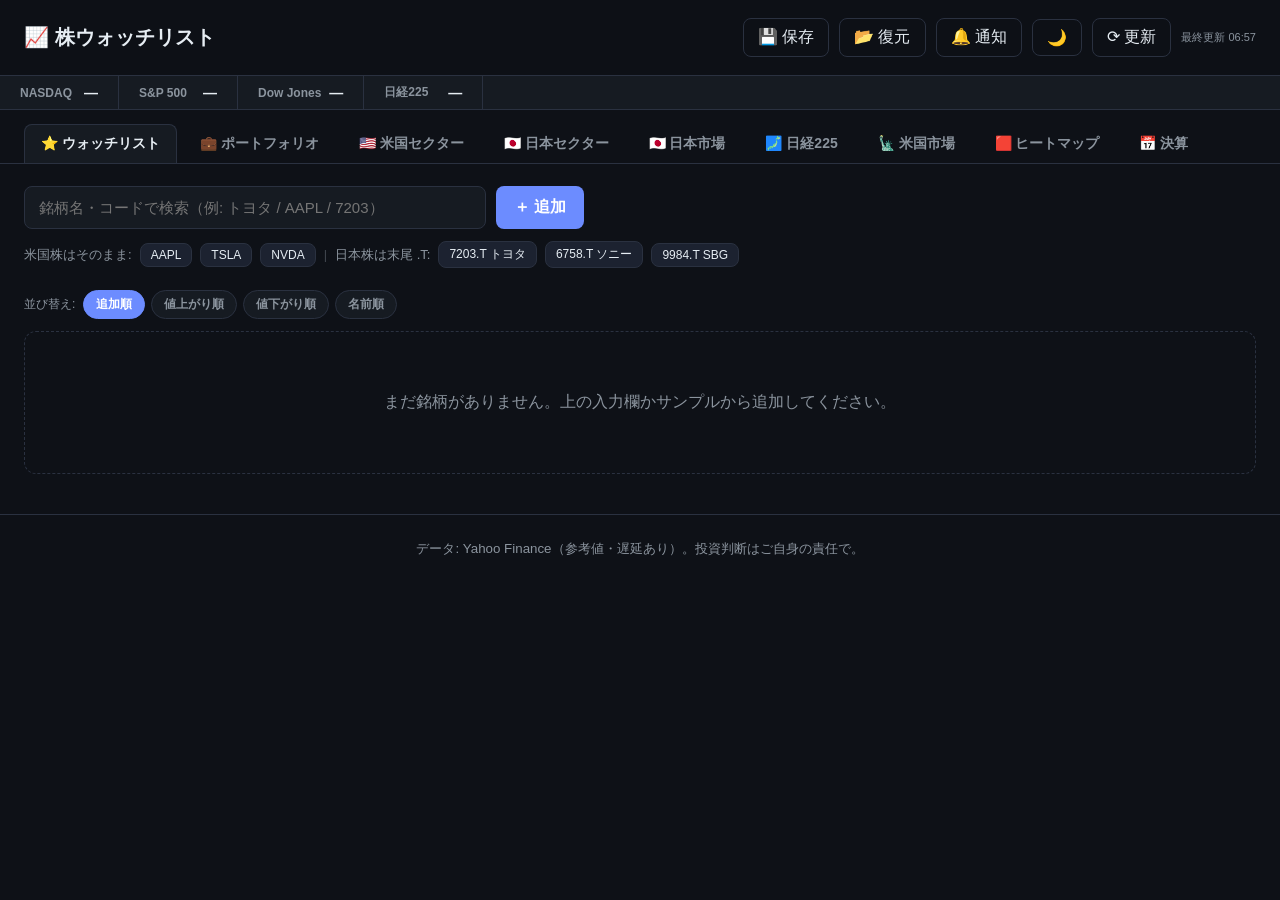
==== index.html @ 293731a1 "半導体材料グループの日米混在を日本/米国に分割 化合物半導体/フォトレジスト/フォトマスク/半導体ガス/CMP/ターゲット/ MLCC/水晶デバイス/インダクタ抵抗器の9カテゴリを(日本)(米国)に分" ====
<!DOCTYPE html>
<html lang="ja">
<head>
  <meta charset="UTF-8" />
  <meta name="viewport" content="width=device-width, initial-scale=1.0, viewport-fit=cover" />
  <meta name="mobile-web-app-capable" content="yes" />
  <meta name="apple-mobile-web-app-capable" content="yes" />
  <meta name="apple-mobile-web-app-status-bar-style" content="black-translucent" />
  <meta name="apple-mobile-web-app-title" content="株ウォッチ" />
  <meta name="theme-color" content="#0e1117" />
  <title>株ウォッチリスト</title>
  <link rel="manifest" href="manifest.json" />
  <link rel="apple-touch-icon" href="icons/icon-180.png" />
  <link rel="stylesheet" href="style.css?v=20260705b" />
</head>
<body>
  <header class="topbar">
    <h1>📈 株ウォッチリスト</h1>
    <div class="refresh-area">
      <button id="exportBtn" class="ghost" title="ウォッチリスト・保有株・アラートをファイルに保存（バックアップ）">💾 保存</button>
      <button id="importBtn" class="ghost" title="バックアップファイルから復元">📂 復元</button>
      <input id="importFile" type="file" accept="application/json,.json" hidden />
      <button id="notifyBtn" class="ghost" title="レーティング・目標株価の変化をスマホに通知">🔔 通知</button>
      <button id="themeToggle" class="ghost" title="ライト/ダーク切替">🌙</button>
      <button id="refreshBtn" class="ghost" title="最新の価格に更新">⟳ 更新</button>
      <span id="lastUpdated" class="last-updated"></span>
    </div>
  </header>

  <!-- 主要指数ストリップ -->
  <div class="index-strip" id="indexStrip">
    <div class="idx-tile skeleton"></div>
    <div class="idx-tile skeleton"></div>
    <div class="idx-tile skeleton"></div>
    <div class="idx-tile skeleton"></div>
  </div>

  <nav class="tabs">
    <button class="tab active" data-view="watchlist">⭐ ウォッチリスト</button>
    <button class="tab" data-view="portfolio">💼 ポートフォリオ</button>
    <button class="tab" data-view="sectors-us">🇺🇸 米国セクター</button>
    <button class="tab" data-view="sectors-jp">🇯🇵 日本セクター</button>
    <button class="tab" data-view="jp">🇯🇵 日本市場</button>
    <button class="tab" data-view="n225">🗾 日経225</button>
    <button class="tab" data-view="dow">🗽 米国市場</button>
    <button class="tab" data-view="heatmap">🟥 ヒートマップ</button>
    <button class="tab" data-view="earnings">📅 決算</button>
  </nav>

  <!-- ウォッチリスト画面 -->
  <div id="view-watchlist" class="view">
    <section class="add-area">
      <form id="addForm" autocomplete="off">
        <div class="search-wrap">
          <input id="symbolInput" type="text" placeholder="銘柄名・コードで検索（例: トヨタ / AAPL / 7203）" />
          <div id="searchResults" class="search-results" hidden></div>
        </div>
        <button type="submit">＋ 追加</button>
      </form>
      <div class="hints">
        <span>米国株はそのまま:</span>
        <button class="chip" data-symbol="AAPL">AAPL</button>
        <button class="chip" data-symbol="TSLA">TSLA</button>
        <button class="chip" data-symbol="NVDA">NVDA</button>
        <span class="sep">|</span>
        <span>日本株は末尾 .T:</span>
        <button class="chip" data-symbol="7203.T">7203.T トヨタ</button>
        <button class="chip" data-symbol="6758.T">6758.T ソニー</button>
        <button class="chip" data-symbol="9984.T">9984.T SBG</button>
      </div>
    </section>

    <main>
      <div class="sort-bar" id="sortBar">
        <span class="sort-label">並び替え:</span>
        <button class="sort-btn active" data-sort="added">追加順</button>
        <button class="sort-btn" data-sort="gain">値上がり順</button>
        <button class="sort-btn" data-sort="loss">値下がり順</button>
        <button class="sort-btn" data-sort="name">名前順</button>
      </div>
      <div id="empty" class="empty">まだ銘柄がありません。上の入力欄かサンプルから追加してください。</div>
      <div id="list" class="cards"></div>
    </main>
  </div>

  <!-- ポートフォリオ画面 -->
  <div id="view-portfolio" class="view" hidden>
    <section class="add-area">
      <form id="holdingForm" class="holding-form" autocomplete="off">
        <div class="search-wrap pf-search">
          <input id="hSymbol" type="text" placeholder="銘柄名・コード（例: トヨタ / AAPL / 7203）" />
          <div id="hSearchResults" class="search-results" hidden></div>
        </div>
        <input id="hShares" type="number" step="any" min="0" placeholder="株数" />
        <input id="hCost" type="number" step="any" min="0" placeholder="平均取得単価" />
        <button type="submit">＋ 登録</button>
      </form>
      <p class="view-note">保有している株を登録すると、現在値から含み損益を自動計算します。合計は概算で日本円に換算して表示します（データはこの端末内にのみ保存されます）。</p>
    </section>
    <main>
      <div id="pfSummary" class="pf-summary"></div>
      <div id="pfChart" class="pf-chart" hidden></div>
      <div id="pfEmpty" class="empty">まだ保有銘柄がありません。上のフォームから登録してください。</div>
      <div id="pfList" class="pf-list"></div>
    </main>
  </div>

  <!-- 米国セクター画面 -->
  <div id="view-sectors-us" class="view" hidden>
    <main>
      <p class="view-note">業種をクリックすると、その分野の代表的な米国株の現在値が表示されます。気になる銘柄は「⭐」でウォッチリストに追加できます。</p>
      <div id="sectorList" class="sectors"></div>
    </main>
  </div>

  <!-- 日本セクター画面 -->
  <div id="view-sectors-jp" class="view" hidden>
    <main>
      <p class="view-note">SBI証券などで使われる東証の業種分類です。業種をクリックすると代表的な日本株の現在値が表示されます。「⭐」でウォッチリストに追加できます。</p>
      <div id="sectorListJp" class="sectors"></div>
    </main>
  </div>

  <!-- 日経225ダッシュボード画面 -->
  <!-- 日本市場 全体ダッシュボード -->
  <div id="view-jp" class="view" hidden>
    <main>
      <!-- 主要マーケット（指数） -->
      <div id="jpMarkets" class="n225-markets">
        <div class="n225-mk skeleton"></div>
        <div class="n225-mk skeleton"></div>
        <div class="n225-mk skeleton"></div>
        <div class="n225-mk skeleton"></div>
        <div class="n225-mk skeleton"></div>
        <div class="n225-mk skeleton"></div>
      </div>

      <!-- 業種別 騰落 -->
      <p class="view-note">業種別の騰落（その業種の主要銘柄の平均前日比）。今日はどの業種が買われ・売られているかが一目でわかります。</p>
      <div id="jpSectors" class="n225-sectors"></div>

      <!-- 値上がり率／値下がり率ランキング（市場全体） -->
      <div class="kt-head">
        <p class="view-note">日本市場全体（東証全銘柄）の本日の値上がり率・値下がり率ランキングです。日経225だけでなく全市場が対象。タップでチャートが開きます。</p>
        <button id="jpReload" class="kt-reload">🔄 最新に更新</button>
      </div>
      <div class="n225-contrib">
        <div class="n225-col">
          <div class="n225-col-head up">📈 値上がり率ランキング</div>
          <div id="jpUp" class="n225-rank"></div>
        </div>
        <div class="n225-col">
          <div class="n225-col-head down">📉 値下がり率ランキング</div>
          <div id="jpDown" class="n225-rank"></div>
        </div>
      </div>

      <!-- 主要銘柄ヒートマップ -->
      <p class="view-note">日本の主要銘柄のヒートマップ。緑が上昇・赤が下落、タイルの大きさは株価の高さの目安です。</p>
      <div id="jpHeatmap" class="n225-heatmap"></div>
    </main>
  </div>

  <div id="view-n225" class="view" hidden>
    <main>
      <!-- 主要マーケット -->
      <div id="n225Markets" class="n225-markets">
        <div class="n225-mk skeleton"></div>
        <div class="n225-mk skeleton"></div>
        <div class="n225-mk skeleton"></div>
        <div class="n225-mk skeleton"></div>
        <div class="n225-mk skeleton"></div>
        <div class="n225-mk skeleton"></div>
      </div>

      <!-- 業種別 騰落 -->
      <p class="view-note">業種別の騰落（その業種の主要銘柄の平均前日比）。今日はどの業種が買われ・売られているかが一目でわかります。</p>
      <div id="n225Sectors" class="n225-sectors"></div>

      <!-- 値上がり率／値下がり率ランキング -->
      <p class="view-note">日経平均の構成銘柄を「値上がり率・値下がり率（前日比％）」の大きい順に並べたランキングです。右側の小さい数字は指数への寄与度（何ポイント動かしたか）です。タップでチャートが開きます。</p>
      <div class="n225-contrib">
        <div class="n225-col">
          <div class="n225-col-head up">📈 値上がり率トップ</div>
          <div id="n225Up" class="n225-rank"></div>
        </div>
        <div class="n225-col">
          <div class="n225-col-head down">📉 値下がり率トップ</div>
          <div id="n225Down" class="n225-rank"></div>
        </div>
      </div>

      <!-- 主要構成銘柄ヒートマップ -->
      <p class="view-note">主要構成銘柄のヒートマップ。緑が上昇・赤が下落、タイルの大きさは日経平均への影響度（株価の高さ）の目安です。</p>
      <div id="n225Heatmap" class="n225-heatmap"></div>
    </main>
  </div>

  <!-- 米国市場ダッシュボード画面（ダウ30） -->
  <div id="view-dow" class="view" hidden>
    <main>
      <!-- 主要マーケット -->
      <div id="dowMarkets" class="n225-markets">
        <div class="n225-mk skeleton"></div>
        <div class="n225-mk skeleton"></div>
        <div class="n225-mk skeleton"></div>
        <div class="n225-mk skeleton"></div>
        <div class="n225-mk skeleton"></div>
        <div class="n225-mk skeleton"></div>
      </div>

      <!-- 業種別 騰落 -->
      <p class="view-note">業種別の騰落（その業種の主要米国株の平均前日比）。今日はどの業種が買われ・売られているかが一目でわかります。</p>
      <div id="dowSectors" class="n225-sectors"></div>

      <!-- 値上がり率／値下がり率ランキング -->
      <p class="view-note">NYダウ（ダウ30）の構成銘柄を「値上がり率・値下がり率（前日比％）」の大きい順に並べたランキングです。右側の小さい数字は指数への寄与度（何ポイント動かしたか）です。タップでチャートが開きます。</p>
      <div class="n225-contrib">
        <div class="n225-col">
          <div class="n225-col-head up">📈 値上がり率トップ</div>
          <div id="dowUp" class="n225-rank"></div>
        </div>
        <div class="n225-col">
          <div class="n225-col-head down">📉 値下がり率トップ</div>
          <div id="dowDown" class="n225-rank"></div>
        </div>
      </div>

      <!-- ダウ30構成銘柄ヒートマップ -->
      <p class="view-note">ダウ30 全構成銘柄のヒートマップ。緑が上昇・赤が下落、タイルの大きさはダウへの影響度（株価の高さ）の目安です。</p>
      <div id="dowHeatmap" class="n225-heatmap"></div>
    </main>
  </div>

  <!-- ヒートマップ画面 -->
  <div id="view-heatmap" class="view" hidden>
    <main>
      <p class="view-note">前日比をヒートマップで表示します。緑が上昇・赤が下落。クリックでチャートが開きます。</p>
      <div class="hm-toolbar">
        <button class="hm-mode-btn active" data-mode="sectors">🏢 セクター</button>
        <button class="hm-mode-btn" data-mode="semi">🔬 半導体・AI</button>
      </div>
      <div id="heatmapView"></div>
    </main>
  </div>

  <!-- ニュース画面 -->
  <!-- 決算カレンダー画面 -->
  <div id="view-earnings" class="view" hidden>
    <main>
      <p class="view-note">ウォッチリストとポートフォリオに登録した銘柄の次回決算予定日です。近い順に並びます。「予」は予定（推定）日を表します。決算前後は値動きが大きくなりやすいので注意。</p>
      <div id="earningsList" class="earnings-list"></div>
    </main>
  </div>

  <footer>
    <small>データ: Yahoo Finance（参考値・遅延あり）。投資判断はご自身の責任で。</small>
  </footer>

  <!-- 銘柄をクリックしたときに出るチャート画面 -->
  <div id="chartModal" class="modal" hidden>
    <div class="modal-backdrop"></div>
    <div class="modal-card">
      <button class="modal-close" title="閉じる">×</button>
      <div class="modal-head">
        <div class="modal-name">—</div>
        <div class="modal-symbol">—</div>
      </div>
      <div class="modal-price-row">
        <span class="modal-price">—</span>
        <span class="modal-change flat">&nbsp;</span>
      </div>
      <div class="modal-ranges">
        <button class="range-btn" data-range="1d" data-interval="5m">1日</button>
        <button class="range-btn" data-range="5d" data-interval="30m">1週</button>
        <button class="range-btn active" data-range="1mo" data-interval="1d">1ヶ月</button>
        <button class="range-btn" data-range="6mo" data-interval="1d">6ヶ月</button>
        <button class="range-btn" data-range="1y" data-interval="1d">1年</button>
        <button class="range-btn" data-range="5y" data-interval="1wk">5年</button>
      </div>
      <div class="modal-ma-legend"></div>
      <div class="modal-chart-wrap">
        <div class="modal-ohlc"></div>
        <svg class="modal-chart" viewBox="0 0 640 300" preserveAspectRatio="none"></svg>
        <div class="modal-axis"></div>
        <div class="modal-tooltip" hidden></div>
        <div class="modal-status"></div>
      </div>
    </div>
  </div>

  <!-- 価格アラート設定 -->
  <div id="alertModal" class="modal" hidden>
    <div class="modal-backdrop"></div>
    <div class="modal-card alert-card">
      <button class="modal-close" title="閉じる">×</button>
      <div class="modal-name alert-title">🔔 アラート設定</div>
      <div class="modal-symbol alert-sym">—</div>
      <p class="alert-note">指定した価格に達したら通知します。空欄にすると、その条件はオフになります。</p>
      <label class="alert-field">
        <span>📈 この価格以上になったら知らせる</span>
        <input type="number" step="any" id="alertAbove" placeholder="例: 200" />
      </label>
      <label class="alert-field">
        <span>📉 この価格以下になったら知らせる</span>
        <input type="number" step="any" id="alertBelow" placeholder="例: 150" />
      </label>
      <div class="alert-divider">― 前日比（%）でも通知 ―</div>
      <label class="alert-field">
        <span>📈 前日比がこの％以上 上がったら知らせる</span>
        <input type="number" step="any" id="alertPctUp" placeholder="例: 5" />
      </label>
      <label class="alert-field">
        <span>📉 前日比がこの％以上 下がったら知らせる</span>
        <input type="number" step="any" id="alertPctDown" placeholder="例: 5" />
      </label>
      <div class="alert-actions">
        <button id="alertSave" class="alert-save">保存する</button>
        <button id="alertClear" class="alert-clear">解除</button>
      </div>
    </div>
  </div>

  <script src="app.js?v=20260705b"></script>
</body>
</html>
---- style.css ----
:root {
  --bg: #0e1117;
  --panel: #161b22;
  --panel-2: #1c2230;
  --border: #2a3140;
  --text: #e6edf3;
  --muted: #8b949e;
  --up: #2ec26a;
  --down: #f6685e;
  --accent: #6c8cff;
}

:root[data-theme="light"] {
  --bg: #f4f6fa;
  --panel: #ffffff;
  --panel-2: #eef1f6;
  --border: #d4dae3;
  --text: #1a2230;
  --muted: #5d6b7e;
  --up: #1a9e5a;
  --down: #e0463c;
  --accent: #3a5bdc;
}

* { box-sizing: border-box; }

body {
  margin: 0;
  font-family: -apple-system, BlinkMacSystemFont, "Hiragino Sans", "Segoe UI", sans-serif;
  background: var(--bg);
  color: var(--text);
  min-height: 100vh;
}

.topbar {
  display: flex;
  align-items: center;
  justify-content: space-between;
  padding: 18px 24px;
  border-bottom: 1px solid var(--border);
  position: sticky;
  top: 0;
  background: rgba(14, 17, 23, 0.92);
  backdrop-filter: blur(8px);
}

.topbar h1 { font-size: 20px; margin: 0; }

.refresh-area { display: flex; align-items: center; gap: 10px; }
.last-updated { font-size: 11px; color: var(--muted); white-space: nowrap; }

button {
  cursor: pointer;
  font: inherit;
  border-radius: 8px;
  border: none;
}

button.ghost {
  background: transparent;
  color: var(--text);
  border: 1px solid var(--border);
  padding: 8px 14px;
}
button.ghost:hover { background: var(--panel-2); }
button.ghost.active { background: var(--up); border-color: var(--up); color: #fff; }

/* 主要指数ストリップ */
.index-strip {
  display: flex;
  gap: 0;
  overflow-x: auto;
  border-bottom: 1px solid var(--border);
  background: var(--panel);
  scrollbar-width: none;
}
.index-strip::-webkit-scrollbar { display: none; }

.idx-tile {
  display: flex;
  align-items: center;
  gap: 8px;
  padding: 8px 20px;
  border-right: 1px solid var(--border);
  white-space: nowrap;
  flex-shrink: 0;
}
.idx-tile.skeleton {
  width: 160px;
  height: 36px;
  background: linear-gradient(90deg, var(--panel) 25%, var(--panel-2) 50%, var(--panel) 75%);
  background-size: 200% 100%;
  animation: shimmer 1.4s infinite;
}
@keyframes shimmer { 0%{background-position:200% 0} 100%{background-position:-200% 0} }

.idx-label { color: var(--muted); font-size: 12px; font-weight: 600; min-width: 56px; }
.idx-price { font-size: 14px; font-weight: 700; font-variant-numeric: tabular-nums; }
.idx-change { font-size: 12px; font-weight: 600; }
.idx-change.up  { color: var(--up); }
.idx-change.down{ color: var(--down); }
.idx-change.flat{ color: var(--muted); }

.tabs {
  display: flex;
  gap: 6px;
  padding: 14px 24px 0;
  border-bottom: 1px solid var(--border);
  overflow-x: auto;
  scrollbar-width: none;
  -webkit-overflow-scrolling: touch;
}
.tabs::-webkit-scrollbar { display: none; }

.tab {
  background: transparent;
  color: var(--muted);
  border: 1px solid transparent;
  border-bottom: none;
  padding: 10px 16px;
  border-radius: 8px 8px 0 0;
  font-size: 14px;
  font-weight: 600;
  white-space: nowrap;
  flex-shrink: 0;
}
.tab:hover { color: var(--text); }
.tab.active {
  color: var(--text);
  background: var(--panel);
  border-color: var(--border);
}

.view-note {
  color: var(--muted);
  font-size: 13px;
  max-width: 720px;
  margin: 4px 0 18px;
  line-height: 1.6;
}

.kt-head { display: flex; align-items: flex-start; gap: 14px; flex-wrap: wrap; }
.kt-head .view-note { flex: 1 1 320px; }
.kt-reload {
  flex: 0 0 auto;
  background: var(--card);
  border: 1px solid var(--border);
  color: var(--text);
  border-radius: 9px;
  padding: 8px 14px;
  font-size: 13px;
  cursor: pointer;
  white-space: nowrap;
}
.kt-reload:hover { border-color: var(--accent); }

.sectors { display: flex; flex-direction: column; gap: 12px; }

.sector {
  border: 1px solid var(--border);
  border-radius: 12px;
  overflow: hidden;
  background: var(--panel);
}

.sector-head {
  width: 100%;
  display: flex;
  align-items: center;
  gap: 12px;
  padding: 14px 18px;
  background: transparent;
  color: var(--text);
  font-size: 15px;
  font-weight: 600;
  border-radius: 0;
}
.sector-head:hover { background: var(--panel-2); }
.sector-title { flex: 1; text-align: left; }
.sector-count { color: var(--muted); font-size: 12px; font-weight: 400; }
.sector-avg { font-weight: 700; font-variant-numeric: tabular-nums; }
.sector-avg.up   { color: var(--up); }
.sector-avg.down { color: var(--down); }
.sector-arrow { color: var(--muted); transition: transform 0.2s; }
.sector-head.open .sector-arrow { transform: rotate(180deg); }

.sector-body {
  border-top: 1px solid var(--border);
  padding: 6px 0;
}

.srow {
  display: grid;
  grid-template-columns: 32px 70px 1fr auto auto;
  align-items: center;
  gap: 10px;
  padding: 9px 18px;
  font-size: 14px;
}
.srow + .srow { border-top: 1px solid rgba(255, 255, 255, 0.04); }
.srow:hover { background: var(--panel-2); }

.star {
  background: transparent;
  color: var(--muted);
  font-size: 18px;
  line-height: 1;
  padding: 2px;
}
.star:hover { color: #f5c451; }

.srow-symbol { font-weight: 600; }
.srow-name { color: var(--muted); white-space: nowrap; overflow: hidden; text-overflow: ellipsis; }
.srow-tag {
  display: inline-block;
  margin-left: 8px;
  padding: 2px 8px;
  font-size: 11px;
  font-weight: 600;
  color: var(--accent);
  background: rgba(108, 140, 255, 0.12);
  border: 1px solid rgba(108, 140, 255, 0.3);
  border-radius: 999px;
  vertical-align: middle;
}
.srow-name .nm { white-space: nowrap; overflow: hidden; text-overflow: ellipsis; }
.trend-note { color: var(--muted); font-size: 13px; padding: 12px 18px; }
.srow-price { font-variant-numeric: tabular-nums; text-align: right; }
.srow-change { font-weight: 600; text-align: right; min-width: 72px; }
.srow-change.up { color: var(--up); }
.srow-change.down { color: var(--down); }
.srow-change.flat { color: var(--muted); }
.srow.loading .srow-price { color: var(--muted); }

@media (max-width: 520px) {
  .srow { grid-template-columns: 28px 56px 1fr auto; }
  .srow-name { display: none; }
}

.add-area { padding: 22px 24px 6px; }

#addForm {
  display: flex;
  gap: 10px;
  max-width: 560px;
}

#symbolInput {
  flex: 1;
  padding: 12px 14px;
  border-radius: 8px;
  border: 1px solid var(--border);
  background: var(--panel);
  color: var(--text);
  font-size: 15px;
}
#symbolInput:focus { outline: none; border-color: var(--accent); }

#addForm button[type="submit"] {
  background: var(--accent);
  color: #fff;
  padding: 0 18px;
  font-weight: 600;
}
#addForm button[type="submit"]:hover { filter: brightness(1.1); }

.hints {
  margin-top: 12px;
  font-size: 13px;
  color: var(--muted);
  display: flex;
  flex-wrap: wrap;
  align-items: center;
  gap: 8px;
}
.hints .sep { opacity: 0.4; }

.chip {
  background: var(--panel-2);
  color: var(--text);
  border: 1px solid var(--border);
  padding: 4px 10px;
  font-size: 12px;
}
.chip:hover { border-color: var(--accent); }

main { padding: 16px 24px 40px; }

.empty {
  color: var(--muted);
  text-align: center;
  padding: 60px 20px;
  border: 1px dashed var(--border);
  border-radius: 12px;
}

.cards {
  display: grid;
  grid-template-columns: repeat(auto-fill, minmax(300px, 1fr));
  gap: 16px;
}

.card {
  background: var(--panel);
  border: 1px solid var(--border);
  border-radius: 14px;
  padding: 16px 18px;
  position: relative;
  overflow: hidden;
}

.card .remove {
  position: absolute;
  top: 10px;
  right: 12px;
  background: transparent;
  color: var(--muted);
  font-size: 18px;
  line-height: 1;
  padding: 4px;
}
.card .remove:hover { color: var(--down); }

.card .name {
  font-weight: 600;
  font-size: 15px;
  padding-right: 52px;
  white-space: nowrap;
  overflow: hidden;
  text-overflow: ellipsis;
}
.card .symbol { color: var(--muted); font-size: 12px; margin-top: 2px; }

.search-wrap { position: relative; flex: 1; display: flex; }
.search-wrap input { width: 100%; }
.search-results {
  position: absolute;
  top: calc(100% + 4px);
  left: 0;
  right: 0;
  background: var(--panel);
  border: 1px solid var(--border);
  border-radius: 10px;
  box-shadow: 0 8px 24px rgba(0,0,0,0.35);
  z-index: 50;
  max-height: 320px;
  overflow-y: auto;
}
.search-item {
  display: flex;
  align-items: baseline;
  gap: 8px;
  padding: 9px 12px;
  cursor: pointer;
  border-bottom: 1px solid var(--border);
}
.search-item:last-child { border-bottom: none; }
.search-item:hover { background: var(--panel-2); }
.si-sym { font-weight: 700; font-size: 13px; min-width: 64px; }
.si-name {
  flex: 1;
  font-size: 12px;
  color: var(--text);
  white-space: nowrap;
  overflow: hidden;
  text-overflow: ellipsis;
}
.si-meta { font-size: 11px; color: var(--muted); white-space: nowrap; }

.sort-bar {
  display: flex;
  align-items: center;
  gap: 6px;
  flex-wrap: wrap;
  margin-bottom: 12px;
}
.sort-label { font-size: 12px; color: var(--muted); margin-right: 2px; }
.sort-btn {
  background: var(--panel);
  border: 1px solid var(--border);
  color: var(--muted);
  border-radius: 999px;
  padding: 5px 12px;
  font-size: 12px;
  font-weight: 600;
  cursor: pointer;
}
.sort-btn.active { background: var(--accent); color: #fff; border-color: var(--accent); }

/* ===== ポートフォリオ ===== */
.holding-form { display: flex; gap: 8px; flex-wrap: wrap; }
.holding-form input { flex: 1; min-width: 100px; }
.holding-form .pf-search { flex: 2; min-width: 160px; }
.holding-form .pf-search input#hSymbol { flex: 1; width: 100%; min-width: 0; }
.pf-summary {
  display: grid;
  grid-template-columns: repeat(auto-fit, minmax(160px, 1fr));
  gap: 10px;
  margin-bottom: 16px;
}
.pf-sum-item {
  background: var(--panel);
  border: 1px solid var(--border);
  border-radius: 10px;
  padding: 12px 14px;
  display: flex;
  flex-direction: column;
  gap: 4px;
}
.pf-sum-k { font-size: 12px; color: var(--muted); }
.pf-sum-v { font-size: 18px; font-weight: 700; }
.pf-sum-v.up { color: var(--up); }
.pf-sum-v.down { color: var(--down); }
.pf-sum-note { grid-column: 1 / -1; font-size: 11px; color: var(--muted); }

.pf-list {
  display: grid;
  grid-template-columns: repeat(auto-fill, minmax(260px, 1fr));
  gap: 12px;
}
.pf-card {
  position: relative;
  background: var(--panel);
  border: 1px solid var(--border);
  border-radius: 12px;
  padding: 14px;
  cursor: pointer;
}
.pf-card:hover { border-color: var(--accent); }
.pf-remove {
  position: absolute;
  top: 8px;
  right: 8px;
  background: transparent;
  border: none;
  color: var(--muted);
  font-size: 18px;
  cursor: pointer;
  line-height: 1;
}
.pf-remove:hover { color: var(--down); }
.pf-head { display: flex; flex-direction: column; gap: 2px; margin-bottom: 10px; padding-right: 20px; }
.pf-name { font-size: 14px; font-weight: 700; }
.pf-sym { font-size: 12px; color: var(--muted); }
.pf-grid {
  display: grid;
  grid-template-columns: 1fr 1fr;
  gap: 6px 10px;
  margin-bottom: 10px;
}
.pf-grid > div { display: flex; justify-content: space-between; font-size: 13px; }
.pf-k { color: var(--muted); }
.pf-v { font-weight: 600; }
.pf-pl { font-size: 15px; font-weight: 700; text-align: right; }
.pf-pl.up { color: var(--up); }
.pf-pl.down { color: var(--down); }
.pf-day { font-size: 12px; font-weight: 600; text-align: right; margin-top: 4px; }
.pf-day.up { color: var(--up); }
.pf-day.down { color: var(--down); }
.pf-div { font-size: 12px; color: var(--muted); text-align: right; margin-top: 2px; }
.pf-err { color: var(--muted); font-size: 13px; padding: 6px 0; }

/* 構成比ドーナツチャート */
.pf-chart {
  background: var(--panel);
  border: 1px solid var(--border);
  border-radius: 12px;
  padding: 14px 16px;
  margin-bottom: 16px;
}
.pf-chart-title { font-size: 13px; font-weight: 700; margin-bottom: 10px; }
.pf-chart-body { display: flex; align-items: center; gap: 20px; flex-wrap: wrap; }
.pf-donut { flex: 0 0 auto; }
.pf-legend {
  flex: 1;
  min-width: 180px;
  display: grid;
  grid-template-columns: repeat(auto-fill, minmax(150px, 1fr));
  gap: 4px 14px;
}
.pf-leg-item { display: flex; align-items: center; gap: 6px; font-size: 12px; }
.pf-leg-dot { width: 10px; height: 10px; border-radius: 3px; flex: 0 0 auto; }
.pf-leg-name { flex: 1; overflow: hidden; text-overflow: ellipsis; white-space: nowrap; }
.pf-leg-pct { color: var(--muted); font-weight: 600; }

/* ===== 決算カレンダー ===== */
.earnings-list { display: flex; flex-direction: column; gap: 2px; }
.earn-empty { color: var(--muted); font-size: 14px; padding: 24px 8px; text-align: center; }
.earn-head {
  font-size: 13px;
  font-weight: 700;
  color: var(--muted);
  margin: 14px 0 6px;
}
.earn-head.past { opacity: 0.7; }
.earn-row {
  display: flex;
  align-items: center;
  gap: 12px;
  padding: 10px 12px;
  background: var(--panel);
  border: 1px solid var(--border);
  border-radius: 10px;
  cursor: pointer;
}
.earn-row:hover { border-color: var(--accent); }
.earn-row.soon { border-left: 4px solid var(--accent); }
.earn-date { display: flex; flex-direction: column; min-width: 78px; }
.earn-md { font-size: 16px; font-weight: 700; }
.earn-md small { font-size: 11px; color: var(--muted); font-weight: 600; }
.earn-when { font-size: 11px; color: var(--accent); font-weight: 600; }
.earn-info { display: flex; flex-direction: column; flex: 1; min-width: 0; }
.earn-nm {
  font-size: 14px;
  font-weight: 600;
  white-space: nowrap;
  overflow: hidden;
  text-overflow: ellipsis;
}
.earn-sym { font-size: 12px; color: var(--muted); }
.earn-est {
  display: inline-block;
  background: var(--panel-2);
  color: var(--muted);
  border-radius: 4px;
  padding: 0 4px;
  font-size: 10px;
}

.card .price {
  font-size: 26px;
  font-weight: 700;
  margin: 12px 0 2px;
}
.card .price-jpy { font-size: 12px; color: var(--muted); margin-bottom: 2px; min-height: 14px; }
.card .price-jpy:empty { display: none; }

.card .change { font-size: 14px; font-weight: 600; }
.card .change.up { color: var(--up); }
.card .change.down { color: var(--down); }
.card .change.flat { color: var(--muted); }

.card .spark { margin-top: 12px; width: 100%; height: 56px; display: block; }

.card .metrics,
.pf-card .metrics {
  display: grid;
  grid-template-columns: repeat(2, 1fr);
  gap: 4px 10px;
  margin-top: 12px;
  padding-top: 10px;
  border-top: 1px solid var(--border);
  font-size: 11px;
}
.card .metrics .m,
.pf-card .metrics .m {
  display: flex;
  justify-content: space-between;
  align-items: baseline;
  gap: 6px;
  min-width: 0;
}
.card .metrics .m b,
.pf-card .metrics .m b {
  color: var(--muted);
  font-weight: 500;
  white-space: nowrap;
}
.card .metrics .m span,
.pf-card .metrics .m span {
  font-weight: 600;
  text-align: right;
  overflow: hidden;
  text-overflow: ellipsis;
  white-space: nowrap;
}
.card .metrics .m:last-child:nth-child(odd),
.pf-card .metrics .m:last-child:nth-child(odd) {
  grid-column: 1 / -1;
}

.card.loading .price,
.card.loading .change { color: var(--muted); }

.card .err {
  color: var(--down);
  font-size: 13px;
  margin-top: 10px;
}

footer {
  text-align: center;
  color: var(--muted);
  padding: 24px;
  border-top: 1px solid var(--border);
}

/* クリック可能な行・カード */
.srow { cursor: pointer; }
.card { cursor: pointer; }

/* チャートモーダル */
.modal {
  position: fixed;
  inset: 0;
  z-index: 50;
  display: flex;
  align-items: center;
  justify-content: center;
  padding: 20px;
}
.modal[hidden] { display: none; }

.modal-backdrop {
  position: absolute;
  inset: 0;
  background: rgba(0, 0, 0, 0.6);
  backdrop-filter: blur(3px);
}

.modal-card {
  position: relative;
  z-index: 1;
  width: 100%;
  max-width: 720px;
  background: var(--panel);
  border: 1px solid var(--border);
  border-radius: 16px;
  padding: 22px 24px 24px;
  box-shadow: 0 20px 60px rgba(0, 0, 0, 0.5);
}

.modal-close {
  position: absolute;
  top: 14px;
  right: 16px;
  background: transparent;
  color: var(--muted);
  font-size: 22px;
  line-height: 1;
  padding: 4px 8px;
}
.modal-close:hover { color: var(--text); }

.modal-name {
  font-size: 19px;
  font-weight: 700;
  padding-right: 32px;
  white-space: nowrap;
  overflow: hidden;
  text-overflow: ellipsis;
}
.modal-symbol { color: var(--muted); font-size: 13px; margin-top: 2px; }

.modal-price-row {
  display: flex;
  align-items: baseline;
  gap: 12px;
  margin: 14px 0 4px;
}
.modal-price { font-size: 30px; font-weight: 700; font-variant-numeric: tabular-nums; }
.modal-change { font-size: 15px; font-weight: 600; }
.modal-change.up { color: var(--up); }
.modal-change.down { color: var(--down); }
.modal-change.flat { color: var(--muted); }

.modal-ranges {
  display: flex;
  gap: 6px;
  flex-wrap: wrap;
  margin: 16px 0 12px;
}
.range-btn {
  background: var(--panel-2);
  color: var(--muted);
  border: 1px solid var(--border);
  padding: 6px 14px;
  font-size: 13px;
  font-weight: 600;
}
.range-btn:hover { color: var(--text); }
.range-btn.active {
  background: var(--accent);
  color: #fff;
  border-color: var(--accent);
}

.modal-chart-wrap {
  position: relative;
  display: flex;
  width: 100%;
  height: 300px;
  margin-top: 6px;
}
.modal-chart { flex: 1; height: 100%; display: block; min-width: 0; }

.modal-axis {
  position: relative;
  width: 56px;
  flex: 0 0 56px;
  border-left: 1px solid var(--border);
}
.modal-axis .axis-label {
  position: absolute;
  right: 0;
  transform: translateY(-50%);
  padding-left: 8px;
  font-size: 11px;
  color: var(--muted);
  font-variant-numeric: tabular-nums;
  white-space: nowrap;
}

.modal-tooltip {
  position: absolute;
  top: 0;
  transform: translateX(-50%);
  background: var(--panel-2);
  border: 1px solid var(--border);
  border-radius: 8px;
  padding: 6px 10px;
  font-size: 12px;
  pointer-events: none;
  white-space: nowrap;
  z-index: 2;
}
.modal-tooltip[hidden] { display: none; }
.modal-tooltip .tt-price { font-weight: 700; font-variant-numeric: tabular-nums; }
.modal-tooltip .tt-date { color: var(--muted); }

/* TradingView風 OHLCレジェンド（チャート左上） */
.modal-ohlc {
  position: absolute;
  top: 4px;
  left: 6px;
  z-index: 3;
  display: flex;
  flex-wrap: wrap;
  gap: 4px 10px;
  align-items: center;
  font-size: 11.5px;
  font-variant-numeric: tabular-nums;
  color: var(--muted);
  pointer-events: none;
  text-shadow: 0 1px 2px rgba(0, 0, 0, 0.6);
}
.modal-ohlc .ol-pair i {
  font-style: normal;
  color: #6b7280;
  margin-right: 2px;
}
.modal-ohlc .ol-pair b { font-weight: 700; }
.modal-ohlc .up, .modal-ohlc b.up { color: var(--up); }
.modal-ohlc .down, .modal-ohlc b.down { color: var(--down); }
.modal-ohlc .ol-chg { font-weight: 700; }
.modal-ohlc .ol-vol { color: #6b7280; }
.modal-ma-legend {
  display: flex;
  gap: 14px;
  align-items: center;
  font-size: 12px;
  color: var(--muted);
  margin: 2px 0 6px;
  min-height: 16px;
}
.modal-ma-legend .ma-leg { display: inline-flex; align-items: center; gap: 5px; }
.modal-ma-legend .ma-leg i { width: 16px; height: 3px; border-radius: 2px; display: inline-block; }
.modal-chart { background: rgba(0, 0, 0, 0.15); border-radius: 6px; }

.modal-status {
  position: absolute;
  inset: 0;
  display: flex;
  align-items: center;
  justify-content: center;
  color: var(--muted);
  font-size: 14px;
}
.modal-status:empty { display: none; }

@media (max-width: 520px) {
  .modal-card { padding: 18px 16px 20px; }
  .modal-chart-wrap { height: 220px; }
  .modal-price { font-size: 24px; }
}

@media (max-width: 520px) {
  #addForm { flex-direction: column; }
  .topbar h1 { font-size: 17px; }
}

/* ヒートマップ */
.hm-group { margin-bottom: 20px; }

.hm-head {
  display: flex;
  align-items: center;
  gap: 10px;
  padding: 8px 4px;
  font-size: 14px;
  font-weight: 700;
  border-left: 4px solid var(--border);
  padding-left: 10px;
  margin-bottom: 8px;
}
.hm-avg { font-size: 13px; font-weight: 700; }
.hm-avg.up   { color: var(--up); }
.hm-avg.down { color: var(--down); }
.hm-avg.flat { color: var(--muted); }
.hm-count { color: var(--muted); font-size: 12px; font-weight: 400; }

.hm-grid {
  display: grid;
  grid-template-columns: repeat(auto-fill, minmax(96px, 1fr));
  gap: 4px;
}

.hm-tile {
  display: flex;
  flex-direction: column;
  align-items: center;
  justify-content: center;
  padding: 10px 6px;
  border-radius: 6px;
  cursor: pointer;
  background: var(--panel-2);
  min-height: 72px;
  text-align: center;
  transition: filter 0.15s;
  overflow: hidden;
}
.hm-tile:hover { filter: brightness(1.25); }
.hm-tile.loading { opacity: 0.5; }
.hm-tile.hm-ah { box-shadow: inset 0 0 0 1.5px rgba(129,161,255,0.55); }

.hm-sym  { font-size: 13px; font-weight: 700; line-height: 1.2; }
.hm-pct  { font-size: 13px; font-weight: 700; margin-top: 3px; font-variant-numeric: tabular-nums; }
.hm-pct.up   { color: #b6f0ce; }
.hm-pct.down { color: #fbb8b3; }
.hm-pct.flat { color: var(--muted); }
.hm-tag  { font-size: 9px; color: rgba(255,255,255,0.6); margin-top: 2px;
           background: rgba(255,255,255,0.1); border-radius: 4px; padding: 1px 5px;
           white-space: nowrap; overflow: hidden; text-overflow: ellipsis; max-width: 90px; }
.hm-name { font-size: 10px; color: rgba(255,255,255,0.4); margin-top: 1px;
           white-space: nowrap; overflow: hidden; text-overflow: ellipsis; max-width: 90px; }

@media (max-width: 520px) {
  .hm-grid { grid-template-columns: repeat(auto-fill, minmax(76px, 1fr)); }
  .hm-tile { min-height: 60px; }
  .hm-sym  { font-size: 11px; }
  .hm-pct  { font-size: 11px; }
}

/* ニュース */
.news-toolbar {
  display: flex;
  gap: 8px;
  padding: 12px 16px;
  border-bottom: 1px solid var(--border);
  background: var(--panel);
}

.hm-toolbar {
  display: flex;
  gap: 8px;
  padding: 4px 0 14px;
  flex-wrap: wrap;
}
.hm-mode-btn {
  background: var(--panel-2);
  color: var(--muted);
  border: 1px solid var(--border);
  padding: 6px 16px;
  font-size: 13px;
  font-weight: 600;
  border-radius: 20px;
  cursor: pointer;
}
.hm-mode-btn:hover { color: var(--text); }
.hm-mode-btn.active {
  background: var(--accent);
  color: #fff;
  border-color: var(--accent);
}

.news-region-btn {
  background: var(--panel-2);
  color: var(--muted);
  border: 1px solid var(--border);
  padding: 6px 16px;
  font-size: 13px;
  font-weight: 600;
  border-radius: 20px;
}
.news-region-btn:hover { color: var(--text); }
.news-region-btn.active {
  background: var(--accent);
  color: #fff;
  border-color: var(--accent);
}

.news-list {
  display: flex;
  flex-direction: column;
}

.news-card {
  display: flex;
  gap: 14px;
  align-items: flex-start;
  padding: 14px 16px;
  border-bottom: 1px solid var(--border);
  text-decoration: none;
  color: inherit;
  transition: background 0.15s;
  cursor: pointer;
}
.news-card:hover { background: var(--panel); }

.news-body { flex: 1; min-width: 0; }
.news-title {
  font-size: 14px;
  font-weight: 600;
  line-height: 1.45;
  margin-bottom: 5px;
  display: -webkit-box;
  -webkit-line-clamp: 2;
  -webkit-box-orient: vertical;
  overflow: hidden;
}
.news-meta { font-size: 11px; color: var(--muted); }
.news-meta .news-pub { font-weight: 600; }

.news-thumb {
  width: 80px;
  height: 56px;
  object-fit: cover;
  border-radius: 6px;
  flex-shrink: 0;
  background: var(--panel-2);
}

.news-skeleton {
  height: 72px;
  background: var(--panel);
  border-bottom: 1px solid var(--border);
  animation: shimmer 1.4s infinite;
  background: linear-gradient(90deg, var(--panel) 25%, var(--panel-2) 50%, var(--panel) 75%);
  background-size: 400% 100%;
}

.news-empty {
  padding: 40px 16px;
  text-align: center;
  color: var(--muted);
  font-size: 14px;
}

.news-load-more {
  width: 100%;
  padding: 14px;
  background: transparent;
  color: var(--accent);
  border: none;
  border-top: 1px solid var(--border);
  font-size: 13px;
  font-weight: 600;
  border-radius: 0;
}
.news-load-more:hover { background: var(--panel); }
.news-load-more:disabled { color: var(--muted); cursor: default; }

/* 価格アラート（ベルボタン・バッジ・トースト・設定モーダル） */
.card .bell {
  position: absolute;
  top: 10px;
  right: 38px;
  background: transparent;
  font-size: 15px;
  line-height: 1;
  padding: 4px;
  opacity: 0.45;
  filter: grayscale(1);
}
.card .bell:hover,
.card .bell.active { opacity: 1; filter: none; }

.alert-badge {
  margin-top: 6px;
  font-size: 11px;
  font-weight: 600;
  color: var(--accent);
  background: rgba(108, 140, 255, 0.12);
  border: 1px solid rgba(108, 140, 255, 0.3);
  border-radius: 999px;
  padding: 2px 8px;
  font-variant-numeric: tabular-nums;
}

.toast {
  position: fixed;
  left: 50%;
  bottom: 24px;
  transform: translateX(-50%) translateY(140%);
  background: var(--panel-2);
  color: var(--text);
  border: 1px solid var(--accent);
  border-radius: 12px;
  padding: 12px 18px;
  font-size: 14px;
  font-weight: 600;
  box-shadow: 0 12px 40px rgba(0, 0, 0, 0.5);
  z-index: 100;
  opacity: 0;
  transition: transform 0.3s, opacity 0.3s;
  max-width: 90vw;
  text-align: center;
}
.toast.show { transform: translateX(-50%) translateY(0); opacity: 1; }

.alert-card { max-width: 420px; }
.alert-note { color: var(--muted); font-size: 13px; margin: 10px 0 18px; line-height: 1.6; }
.alert-divider { text-align: center; color: var(--muted); font-size: 12px; margin: 4px 0 14px; }
.alert-field { display: block; margin-bottom: 14px; }
.alert-field span { display: block; font-size: 13px; font-weight: 600; margin-bottom: 6px; }
.alert-field input {
  width: 100%;
  padding: 11px 12px;
  border-radius: 8px;
  border: 1px solid var(--border);
  background: var(--bg);
  color: var(--text);
  font-size: 16px;
  font-variant-numeric: tabular-nums;
}
.alert-field input:focus { outline: none; border-color: var(--accent); }
.alert-actions { display: flex; gap: 10px; margin-top: 6px; }
.alert-save {
  flex: 1;
  background: var(--accent);
  color: #fff;
  padding: 12px;
  font-weight: 600;
}
.alert-save:hover { filter: brightness(1.1); }
.alert-clear {
  background: transparent;
  color: var(--down);
  border: 1px solid var(--border);
  padding: 12px 18px;
  font-weight: 600;
}
.alert-clear:hover { border-color: var(--down); }

/* 適時開示 (IR) */
.ir-toolbar { display: flex; gap: 8px; margin-bottom: 14px; }
.ir-filter-btn {
  background: var(--panel-2);
  color: var(--muted);
  border: 1px solid var(--border);
  padding: 6px 16px;
  font-size: 13px;
  font-weight: 600;
  border-radius: 20px;
}
.ir-filter-btn:hover { color: var(--text); }
.ir-filter-btn.active { background: var(--accent); color: #fff; border-color: var(--accent); }
.ir-notify-toggle {
  margin-left: auto;
  background: var(--panel-2);
  color: var(--muted);
  border: 1px solid var(--border);
  padding: 6px 16px;
  font-size: 13px;
  font-weight: 600;
  border-radius: 20px;
}
.ir-notify-toggle:hover { color: var(--text); }
.ir-notify-toggle.active { background: rgba(46, 194, 106, 0.16); color: var(--up); border-color: rgba(46, 194, 106, 0.4); }

.ir-list { display: flex; flex-direction: column; }
.ir-card {
  display: flex;
  gap: 12px;
  align-items: flex-start;
  padding: 12px 14px;
  border-bottom: 1px solid var(--border);
  transition: background 0.15s;
}
.ir-card:hover { background: var(--panel); }
.ir-card.important { border-left: 3px solid var(--accent); }
.ir-main { flex: 1; min-width: 0; }
.ir-head { display: flex; align-items: center; gap: 8px; margin-bottom: 4px; flex-wrap: wrap; }
.ir-code { font-weight: 700; font-size: 13px; font-variant-numeric: tabular-nums; }
.ir-company { font-size: 13px; color: var(--muted); }
.ir-badge { font-size: 11px; font-weight: 700; padding: 2px 8px; border-radius: 999px; }
.ir-badge.ir-pos { color: var(--up); background: rgba(46, 194, 106, 0.14); border: 1px solid rgba(46, 194, 106, 0.3); }
.ir-badge.ir-neg { color: var(--down); background: rgba(246, 104, 94, 0.14); border: 1px solid rgba(246, 104, 94, 0.3); }
.ir-badge.ir-neu { color: var(--accent); background: rgba(108, 140, 255, 0.12); border: 1px solid rgba(108, 140, 255, 0.3); }
.ir-title { font-size: 14px; font-weight: 600; line-height: 1.45; }
.ir-meta { font-size: 11px; color: var(--muted); margin-top: 4px; }
.ir-actions { display: flex; flex-direction: column; gap: 6px; flex-shrink: 0; }
.ir-star, .ir-pdf {
  background: var(--panel-2);
  color: var(--text);
  border: 1px solid var(--border);
  padding: 5px 10px;
  font-size: 12px;
  font-weight: 600;
  text-decoration: none;
  display: inline-block;
  cursor: pointer;
}
.ir-star:hover { color: #f5c451; border-color: #f5c451; }
.ir-pdf:hover { color: var(--accent); border-color: var(--accent); }

/* スマホ全体レイアウト */
@media (max-width: 600px) {
  .topbar { padding: 12px 16px; }
  .topbar h1 { font-size: 16px; }

  .tabs { padding: 10px 12px 0; gap: 4px; }
  .tab { padding: 8px 12px; font-size: 13px; }

  main { padding: 12px 12px 32px; }
  .add-area { padding: 14px 12px 4px; }

  .cards { grid-template-columns: 1fr 1fr; gap: 10px; }
  .card { padding: 12px 14px; }
  .card .price { font-size: 20px; }

  .sector-head { padding: 12px 14px; font-size: 14px; }
  .srow { padding: 9px 14px; font-size: 13px; }

  /* モーダルをフルスクリーンに近い形に */
  .modal { padding: 0; align-items: flex-end; }
  .modal-card {
    max-width: 100%;
    border-radius: 20px 20px 0 0;
    padding: 20px 16px env(safe-area-inset-bottom, 16px);
    max-height: 90vh;
    overflow-y: auto;
  }
  .modal-chart-wrap { height: 240px; }
  .modal-price { font-size: 26px; }
  .modal-name { font-size: 17px; }

  /* ニュース */
  .news-card { padding: 12px; }
  .news-thumb { width: 64px; height: 46px; }
  .news-title { font-size: 13px; }

  footer { padding: 16px 12px; font-size: 11px; }
}

/* ===== 日経225ダッシュボード ===== */
.n225-markets {
  display: grid;
  grid-template-columns: repeat(auto-fit, minmax(150px, 1fr));
  gap: 8px;
  margin-bottom: 14px;
}
.n225-mk {
  background: var(--panel);
  border: 1px solid #222a37;
  border-radius: 10px;
  padding: 10px 12px;
  display: flex;
  flex-direction: column;
  gap: 2px;
  min-height: 62px;
}
.n225-mk.skeleton {
  background: linear-gradient(90deg, var(--panel) 25%, var(--panel-2) 50%, var(--panel) 75%);
  background-size: 200% 100%;
  animation: shimmer 1.2s infinite;
}
.n225-mk-label { color: var(--muted); font-size: 12px; font-weight: 600; }
.n225-mk-price { font-size: 18px; font-weight: 700; }
.n225-mk-change { font-size: 12px; font-weight: 600; }
.n225-mk-change.up { color: var(--up); }
.n225-mk-change.down { color: var(--down); }
.n225-mk-change.flat { color: var(--muted); }

.n225-sectors {
  display: grid;
  grid-template-columns: repeat(auto-fit, minmax(280px, 1fr));
  gap: 4px 16px;
  margin-bottom: 10px;
}
.n225-sec-row { display: flex; align-items: center; gap: 8px; }
.n225-sec-name {
  font-size: 12px;
  width: 130px;
  min-width: 130px;
  white-space: nowrap;
  overflow: hidden;
  text-overflow: ellipsis;
}
.n225-sec-bar {
  flex: 1;
  height: 12px;
  background: var(--panel-2);
  border-radius: 6px;
  overflow: hidden;
  position: relative;
}
.n225-sec-fill { display: block; height: 100%; border-radius: 6px; }
.n225-sec-fill.up { background: var(--up); }
.n225-sec-fill.down { background: var(--down); }
.n225-sec-val { font-size: 12px; font-weight: 700; width: 60px; text-align: right; }
.n225-sec-val.up { color: var(--up); }
.n225-sec-val.down { color: var(--down); }

.n225-contrib {
  display: grid;
  grid-template-columns: 1fr 1fr;
  gap: 10px;
  margin-bottom: 6px;
}
.n225-col {
  background: var(--panel);
  border: 1px solid #222a37;
  border-radius: 10px;
  overflow: hidden;
}
.n225-col-head {
  padding: 10px 12px;
  font-weight: 700;
  font-size: 14px;
  border-bottom: 1px solid #222a37;
}
.n225-col-head.up { color: var(--up); }
.n225-col-head.down { color: var(--down); }
.n225-rank { display: flex; flex-direction: column; }
.n225-row {
  display: flex;
  align-items: center;
  flex-wrap: wrap;
  gap: 8px;
  padding: 8px 12px;
  border-bottom: 1px solid #1b2230;
  cursor: pointer;
}
.n225-row:last-child { border-bottom: none; }
.n225-row:hover { background: var(--panel-2); }
.n225-rk {
  color: var(--muted);
  font-size: 12px;
  font-weight: 700;
  min-width: 18px;
  text-align: center;
}
.n225-info { display: flex; flex-direction: column; flex: 1; min-width: 0; }
.n225-nm {
  font-size: 13px;
  font-weight: 600;
  white-space: nowrap;
  overflow: hidden;
  text-overflow: ellipsis;
}
.n225-code { font-size: 11px; color: var(--muted); }
.n225-vals { display: flex; flex-direction: column; align-items: flex-end; }
.n225-pts { font-size: 13px; font-weight: 700; }
.n225-pts.up { color: var(--up); }
.n225-pts.down { color: var(--down); }
.n225-chg { font-size: 11px; }
.n225-chg.up { color: var(--up); }
.n225-chg.down { color: var(--down); }
.n225-empty { padding: 16px; color: var(--muted); font-size: 13px; text-align: center; }

/* 各行の下に出す指標（PER/PBR/利回り/出来高/時価）。行内に折り返して全幅表示 */
.row-metrics {
  flex-basis: 100%;
  width: 100%;
  font-size: 11px;
  color: var(--muted);
  line-height: 1.5;
  padding-top: 4px;
  margin-top: 2px;
  border-top: 1px dashed #1b2230;
}
.srow .row-metrics { grid-column: 1 / -1; }

/* 米国株の時間外（プレ/アフター）表示 */
.row-metrics .ah { font-weight: 700; }
.row-metrics .ah.up { color: var(--up); }
.row-metrics .ah.down { color: var(--down); }
.row-metrics .ah-sep { color: var(--muted); opacity: 0.6; }
.after-hours {
  font-size: 12px;
  font-weight: 700;
  margin-top: 2px;
}
.after-hours.up { color: var(--up); }
.after-hours.down { color: var(--down); }

.n225-heatmap {
  display: grid;
  grid-template-columns: repeat(auto-fill, minmax(96px, 1fr));
  grid-auto-rows: 64px;
  gap: 4px;
  margin-top: 6px;
}
.n225-tile {
  border-radius: 6px;
  padding: 6px 8px;
  display: flex;
  flex-direction: column;
  justify-content: space-between;
  cursor: pointer;
  overflow: hidden;
  color: #f0f3f8;
}
.n225-tile:hover { outline: 2px solid rgba(255,255,255,0.35); }
.n225-tile.sz-l { grid-column: span 2; grid-row: span 2; }
.n225-tnm {
  font-size: 12px;
  font-weight: 600;
  line-height: 1.25;
  overflow: hidden;
}
.n225-tile.sz-l .n225-tnm { font-size: 14px; }
.n225-tpct { font-size: 13px; font-weight: 700; }

@media (max-width: 560px) {
  .n225-contrib { grid-template-columns: 1fr; }
  .n225-heatmap { grid-template-columns: repeat(auto-fill, minmax(78px, 1fr)); grid-auto-rows: 56px; }
}
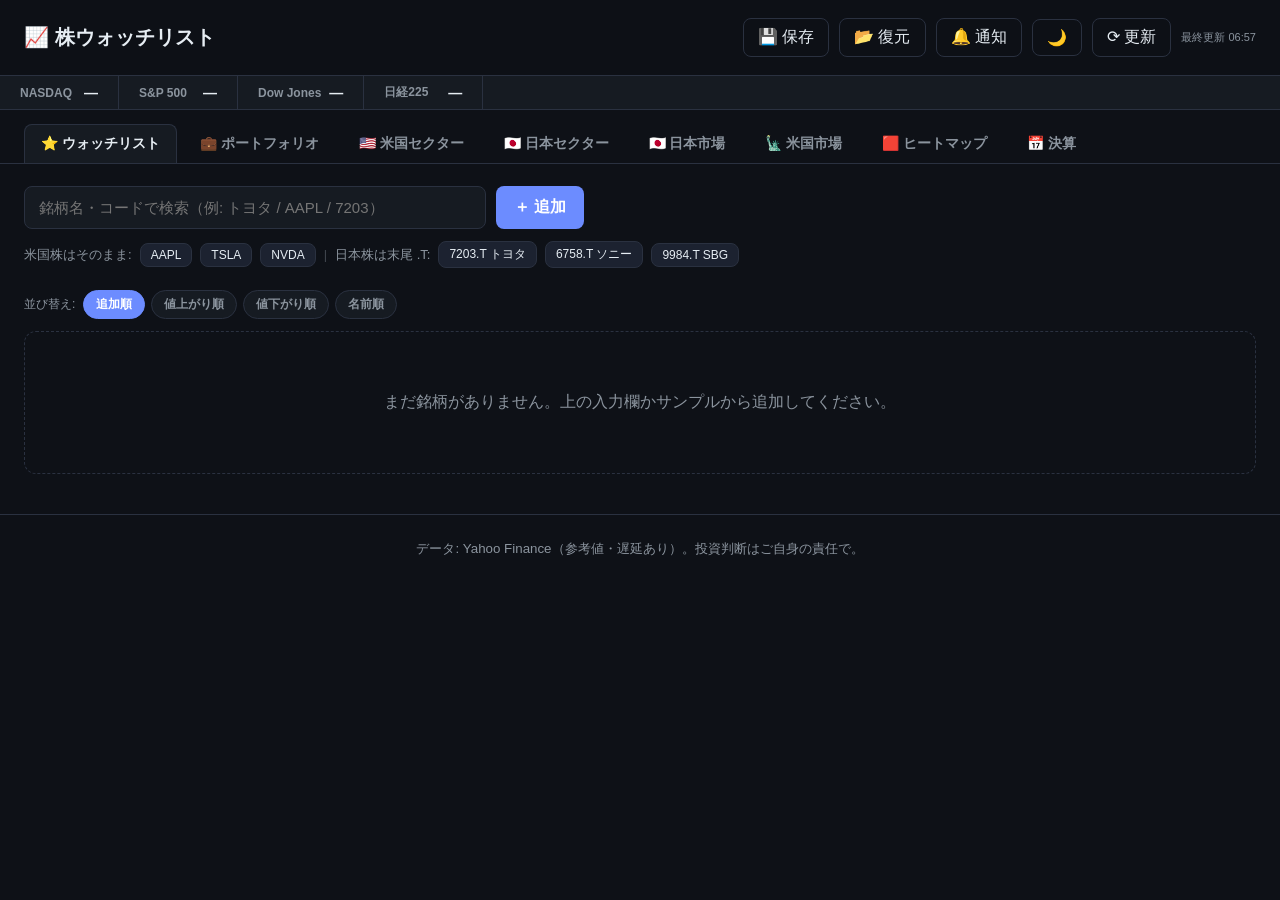
==== commit 4e8f126a: "半導体ヒートマップの日米混在グループを(日本)/(米国)に分割、日経225タブを削除 - メモリ/アナログ/パワー/通信RF/光通信/半導体材料/MLCC/AIサーバーを国別に分割 - 重複していた新" ====
--- a/index.html
+++ b/index.html
@@ -11,7 +11,7 @@
   <title>株ウォッチリスト</title>
   <link rel="manifest" href="manifest.json" />
   <link rel="apple-touch-icon" href="icons/icon-180.png" />
-  <link rel="stylesheet" href="style.css?v=20260705b" />
+  <link rel="stylesheet" href="style.css?v=20260705c" />
 </head>
 <body>
   <header class="topbar">
@@ -41,7 +41,6 @@
     <button class="tab" data-view="sectors-us">🇺🇸 米国セクター</button>
     <button class="tab" data-view="sectors-jp">🇯🇵 日本セクター</button>
     <button class="tab" data-view="jp">🇯🇵 日本市場</button>
-    <button class="tab" data-view="n225">🗾 日経225</button>
     <button class="tab" data-view="dow">🗽 米国市場</button>
     <button class="tab" data-view="heatmap">🟥 ヒートマップ</button>
     <button class="tab" data-view="earnings">📅 決算</button>
@@ -121,7 +120,6 @@
     </main>
   </div>
 
-  <!-- 日経225ダッシュボード画面 -->
   <!-- 日本市場 全体ダッシュボード -->
   <div id="view-jp" class="view" hidden>
     <main>
@@ -158,41 +156,6 @@
       <!-- 主要銘柄ヒートマップ -->
       <p class="view-note">日本の主要銘柄のヒートマップ。緑が上昇・赤が下落、タイルの大きさは株価の高さの目安です。</p>
       <div id="jpHeatmap" class="n225-heatmap"></div>
-    </main>
-  </div>
-
-  <div id="view-n225" class="view" hidden>
-    <main>
-      <!-- 主要マーケット -->
-      <div id="n225Markets" class="n225-markets">
-        <div class="n225-mk skeleton"></div>
-        <div class="n225-mk skeleton"></div>
-        <div class="n225-mk skeleton"></div>
-        <div class="n225-mk skeleton"></div>
-        <div class="n225-mk skeleton"></div>
-        <div class="n225-mk skeleton"></div>
-      </div>
-
-      <!-- 業種別 騰落 -->
-      <p class="view-note">業種別の騰落（その業種の主要銘柄の平均前日比）。今日はどの業種が買われ・売られているかが一目でわかります。</p>
-      <div id="n225Sectors" class="n225-sectors"></div>
-
-      <!-- 値上がり率／値下がり率ランキング -->
-      <p class="view-note">日経平均の構成銘柄を「値上がり率・値下がり率（前日比％）」の大きい順に並べたランキングです。右側の小さい数字は指数への寄与度（何ポイント動かしたか）です。タップでチャートが開きます。</p>
-      <div class="n225-contrib">
-        <div class="n225-col">
-          <div class="n225-col-head up">📈 値上がり率トップ</div>
-          <div id="n225Up" class="n225-rank"></div>
-        </div>
-        <div class="n225-col">
-          <div class="n225-col-head down">📉 値下がり率トップ</div>
-          <div id="n225Down" class="n225-rank"></div>
-        </div>
-      </div>
-
-      <!-- 主要構成銘柄ヒートマップ -->
-      <p class="view-note">主要構成銘柄のヒートマップ。緑が上昇・赤が下落、タイルの大きさは日経平均への影響度（株価の高さ）の目安です。</p>
-      <div id="n225Heatmap" class="n225-heatmap"></div>
     </main>
   </div>
 
@@ -321,6 +284,6 @@
     </div>
   </div>
 
-  <script src="app.js?v=20260705b"></script>
+  <script src="app.js?v=20260705c"></script>
 </body>
 </html>
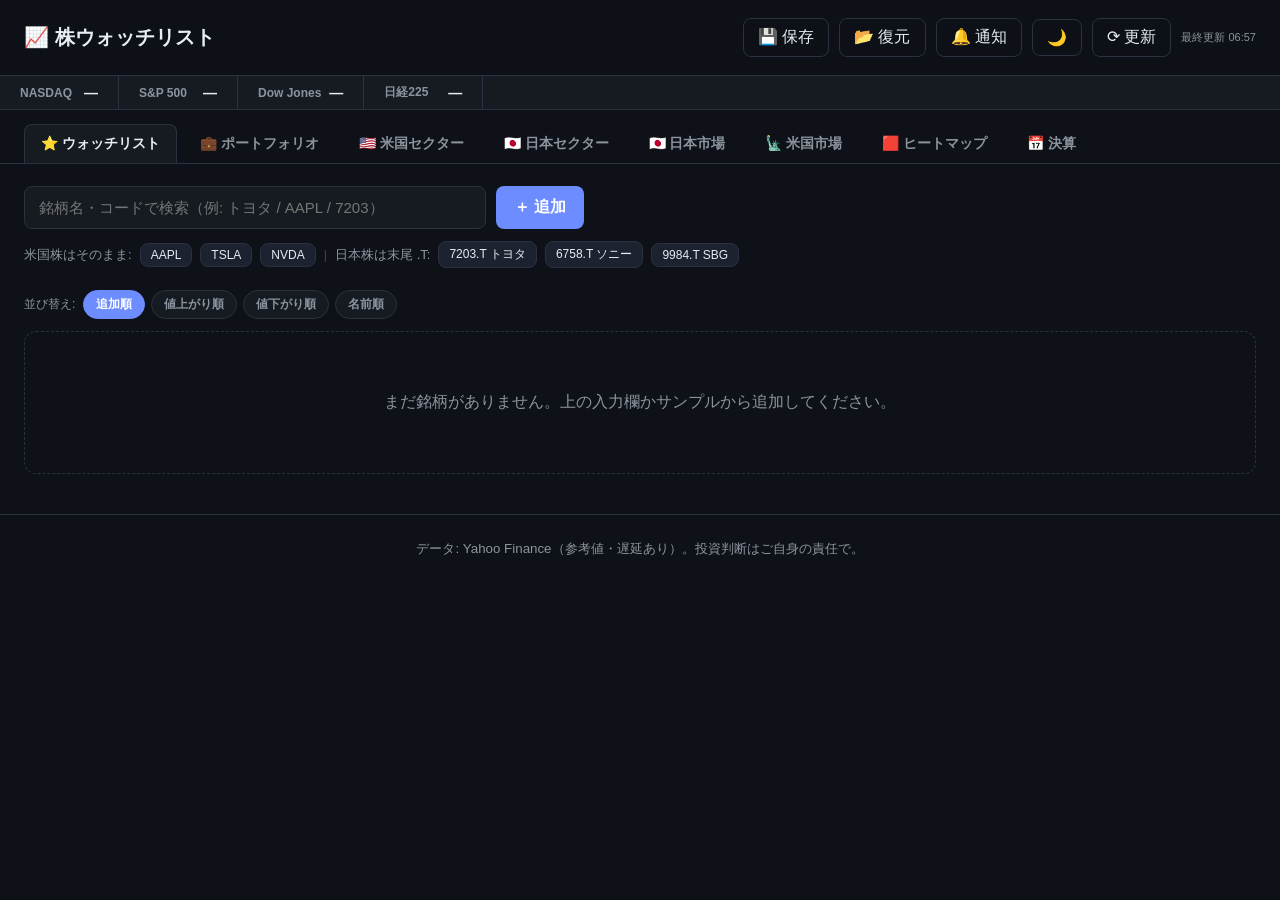
==== commit 4f7caf38: "半導体・AIヒートマップを米国・海外／日本の2ブロックに再編、日本勢を追加 - (米国)/(海外)グループを先頭にまとめ、(日本)グループを後半に集約 - 製造装置（日本）に北川精機、電子部品（日本）" ====
--- a/index.html
+++ b/index.html
@@ -11,7 +11,7 @@
   <title>株ウォッチリスト</title>
   <link rel="manifest" href="manifest.json" />
   <link rel="apple-touch-icon" href="icons/icon-180.png" />
-  <link rel="stylesheet" href="style.css?v=20260705c" />
+  <link rel="stylesheet" href="style.css?v=20260705f" />
 </head>
 <body>
   <header class="topbar">
@@ -284,6 +284,6 @@
     </div>
   </div>
 
-  <script src="app.js?v=20260705c"></script>
+  <script src="app.js?v=20260705f"></script>
 </body>
 </html>
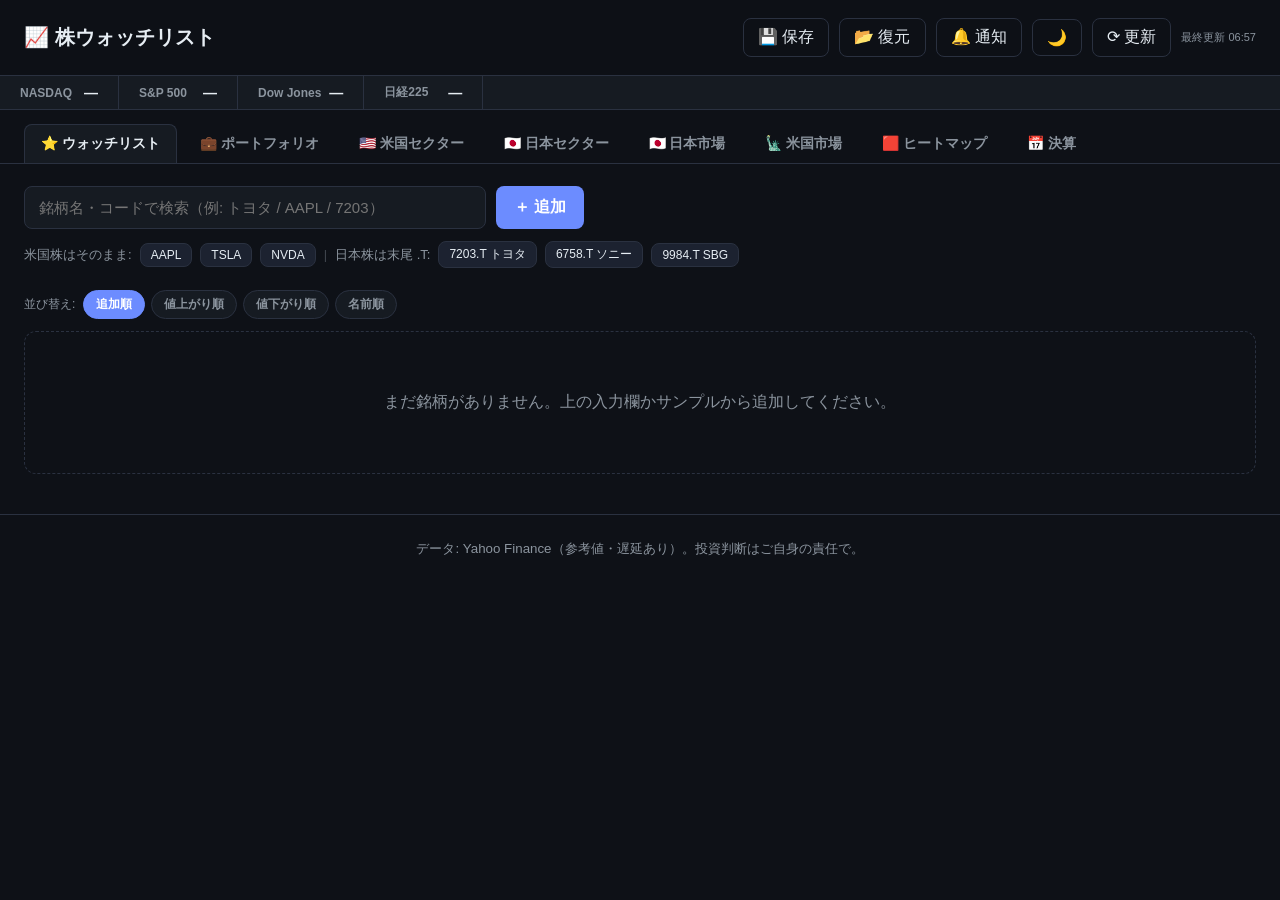
==== commit cff7c0c7: "日本セクター・米国セクターに防衛とドローンのテーマを追加 - 米国: 防衛(LMT/RTX/NOC/GD/LHX等)、ドローン・eVTOL(AVAV/KTOS/RCAT/JOBY等) - 日本: 防衛" ====
--- a/index.html
+++ b/index.html
@@ -11,7 +11,7 @@
   <title>株ウォッチリスト</title>
   <link rel="manifest" href="manifest.json" />
   <link rel="apple-touch-icon" href="icons/icon-180.png" />
-  <link rel="stylesheet" href="style.css?v=20260705f" />
+  <link rel="stylesheet" href="style.css?v=20260705g" />
 </head>
 <body>
   <header class="topbar">
@@ -284,6 +284,6 @@
     </div>
   </div>
 
-  <script src="app.js?v=20260705f"></script>
+  <script src="app.js?v=20260705g"></script>
 </body>
 </html>
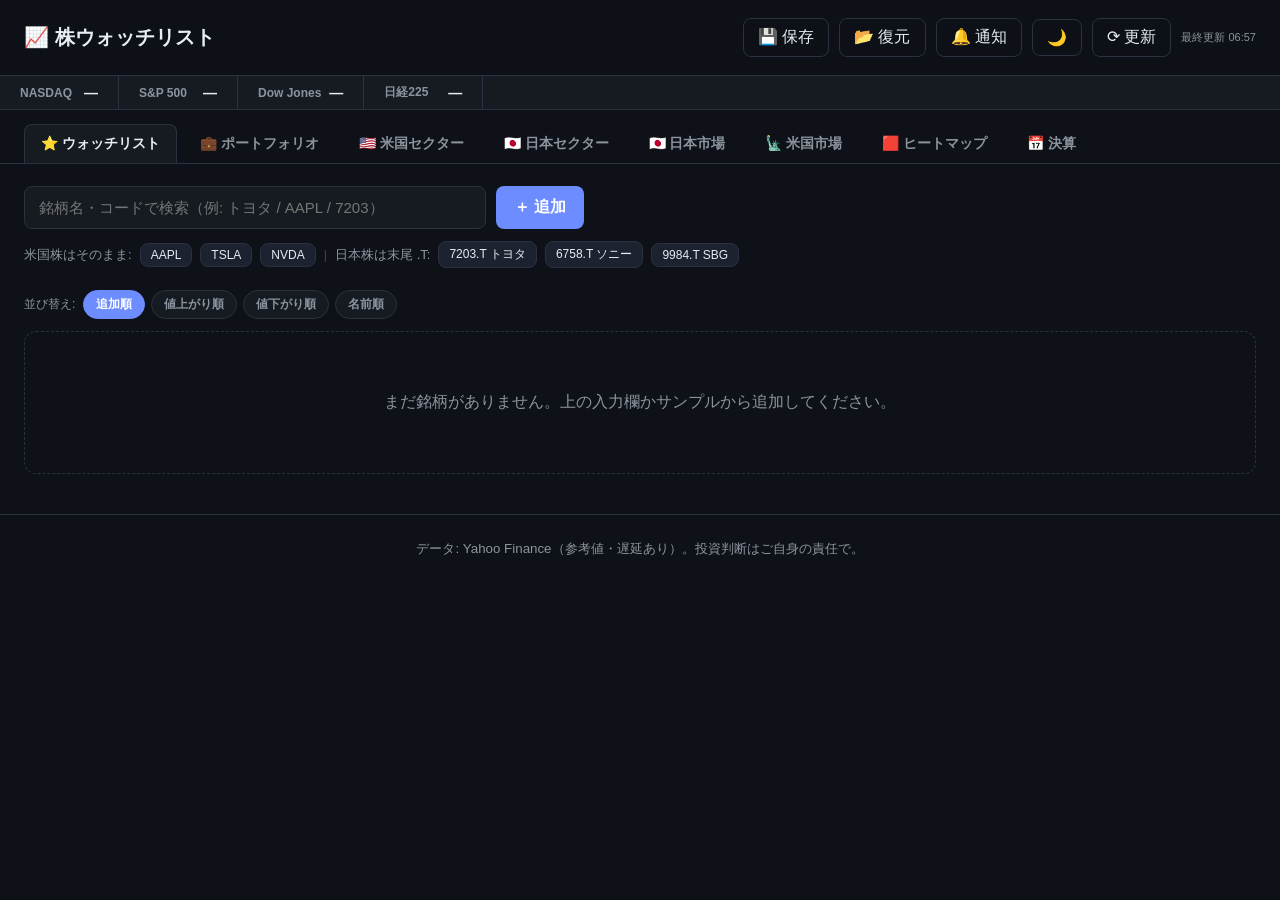
==== commit 5ffa4410: "日本セクター・米国セクターに工作機械テーマを追加 - 日本: DMG森精機/オークマ/牧野フライス/ジェイテクト/ツガミ等 - 米国: Hurco/Kennametal/Lincoln Electri" ====
--- a/index.html
+++ b/index.html
@@ -11,7 +11,7 @@
   <title>株ウォッチリスト</title>
   <link rel="manifest" href="manifest.json" />
   <link rel="apple-touch-icon" href="icons/icon-180.png" />
-  <link rel="stylesheet" href="style.css?v=20260705g" />
+  <link rel="stylesheet" href="style.css?v=20260706a" />
 </head>
 <body>
   <header class="topbar">
@@ -284,6 +284,6 @@
     </div>
   </div>
 
-  <script src="app.js?v=20260705g"></script>
+  <script src="app.js?v=20260706a"></script>
 </body>
 </html>
